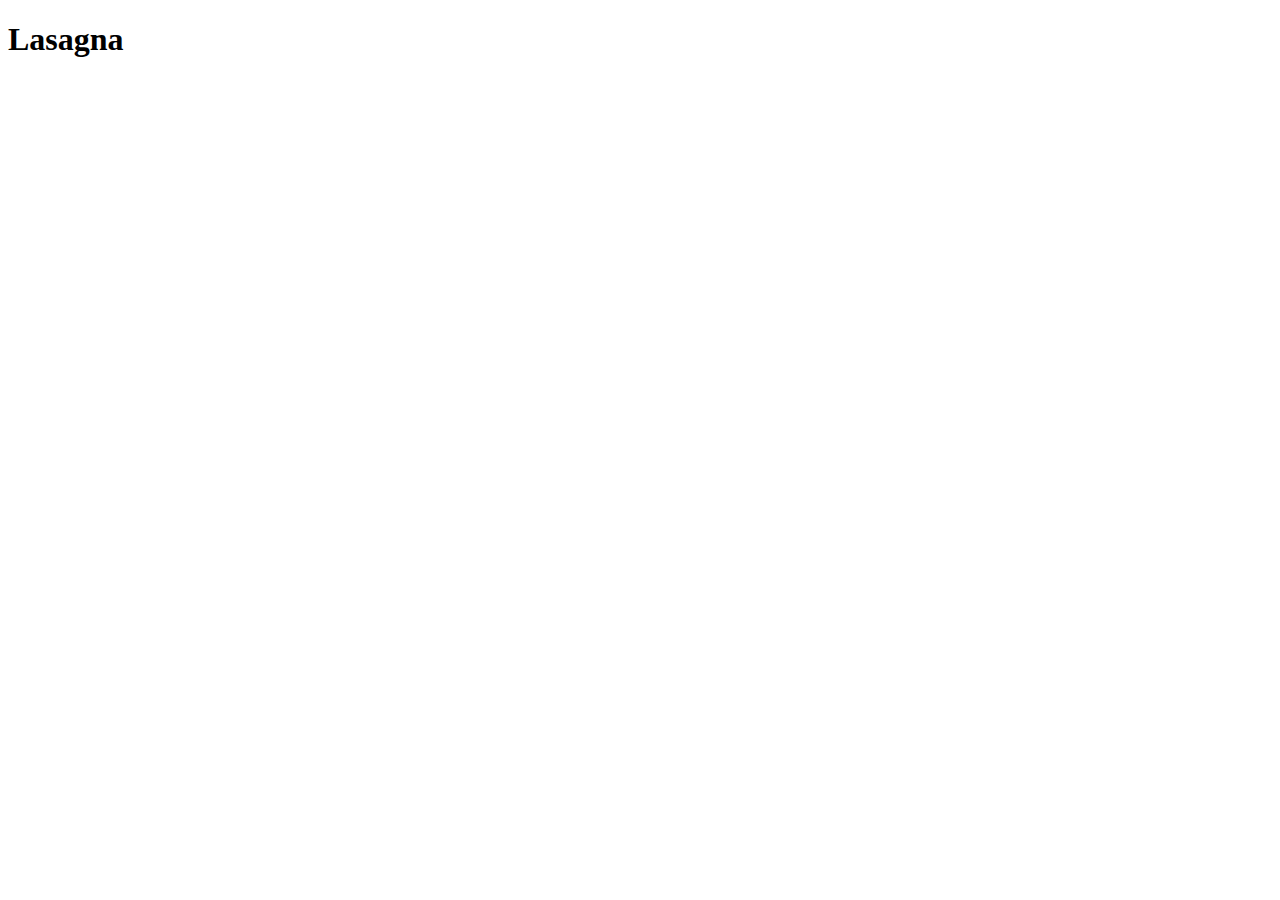
==== recipes/lasagna.html @ bcfae7e9 "recipes" ====
<!DOCTYPE html>
<html lang="en">
<head>
    <meta charset="UTF-8">
    <meta name="viewport" content="width=device-width, initial-scale=1.0">
    <title>Document</title>
</head>
<body>
    <h1>Lasagna</h1>
</body>
</html>
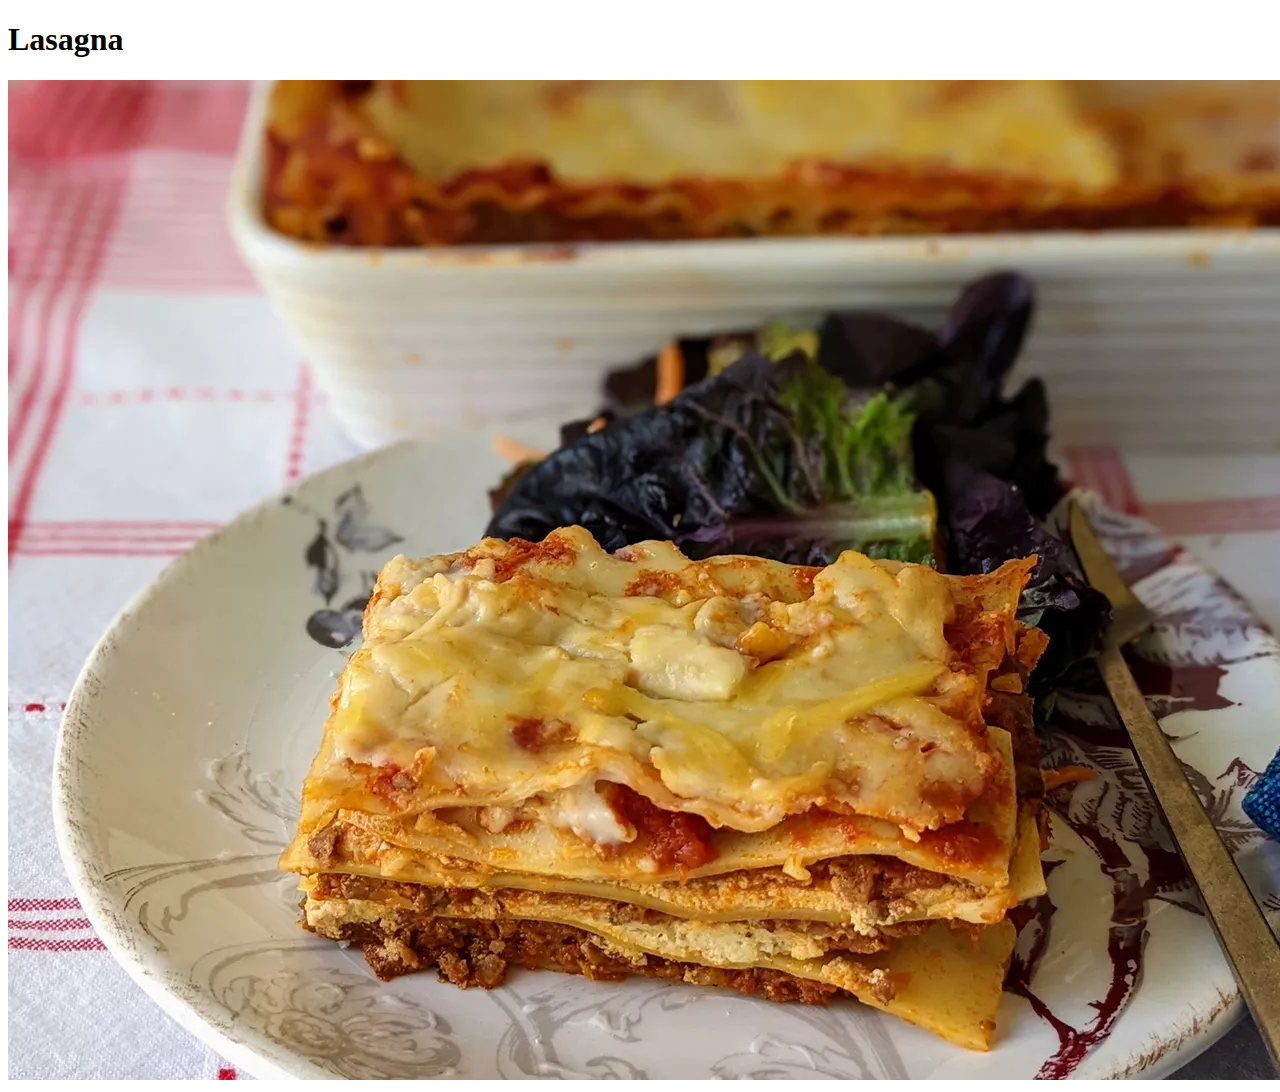
==== commit d66a0adb: "Added a alt attribute for lasagna" ====
--- a/recipes/lasagna.html
+++ b/recipes/lasagna.html
@@ -7,5 +7,7 @@
 </head>
 <body>
     <h1>Lasagna</h1>
+
+    <img src="../images/lasagna.webp" alt="A homemade Lasagna">
 </body>
 </html>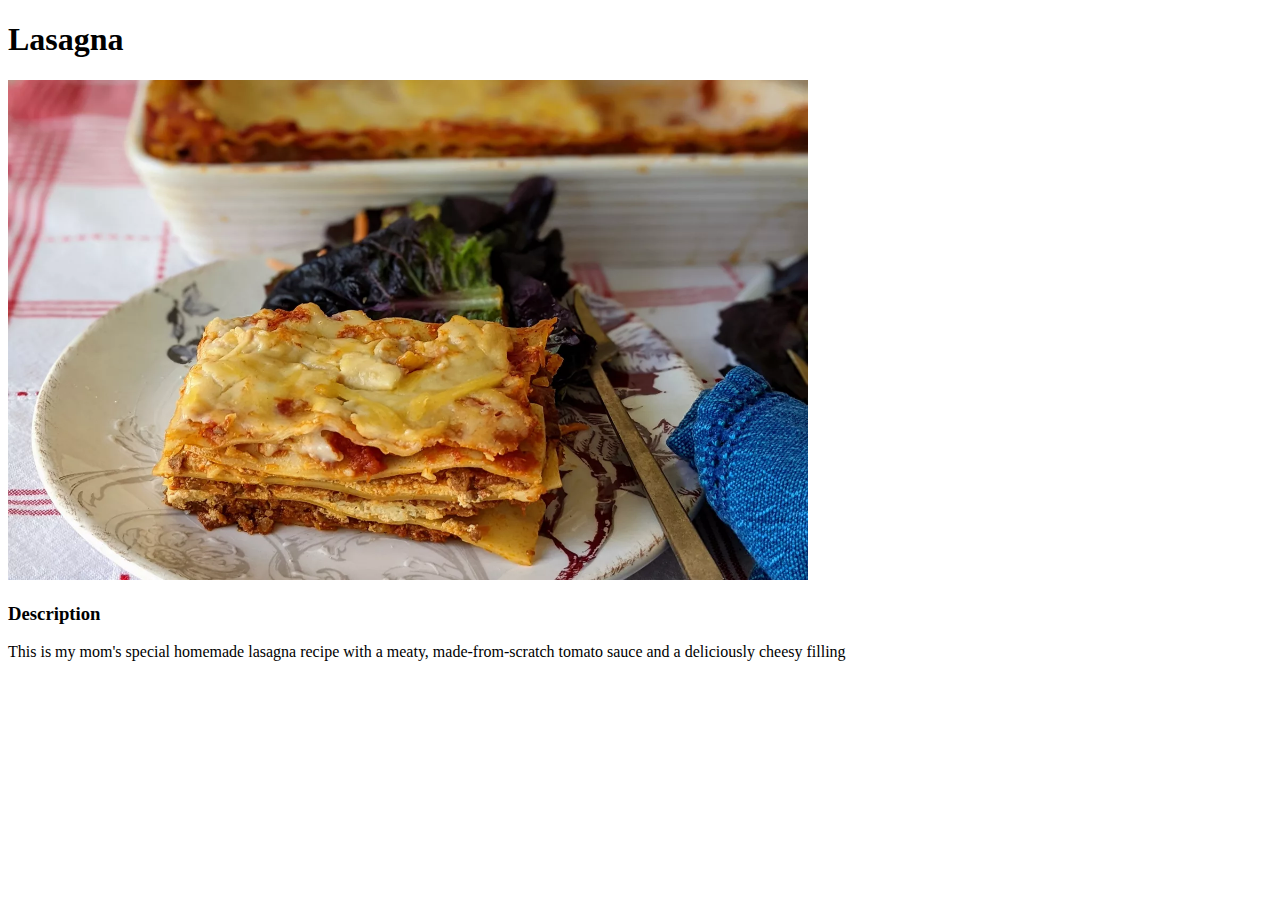
==== commit 8bdc2e67: "Lasagna picture with Description" ====
--- a/recipes/lasagna.html
+++ b/recipes/lasagna.html
@@ -3,11 +3,15 @@
 <head>
     <meta charset="UTF-8">
     <meta name="viewport" content="width=device-width, initial-scale=1.0">
-    <title>Document</title>
+    <title>Lasgna recipe</title>
 </head>
 <body>
     <h1>Lasagna</h1>
 
-    <img src="../images/lasagna.webp" alt="A homemade Lasagna">
+    <img src="../images/lasagna.webp" alt="A homemade Lasagna" width="800px" height="500px">
+    <h3>Description</h3>
+    <p>This is my mom's special homemade lasagna recipe with a meaty, 
+       made-from-scratch tomato sauce and a deliciously cheesy filling
+    </p>
 </body>
 </html>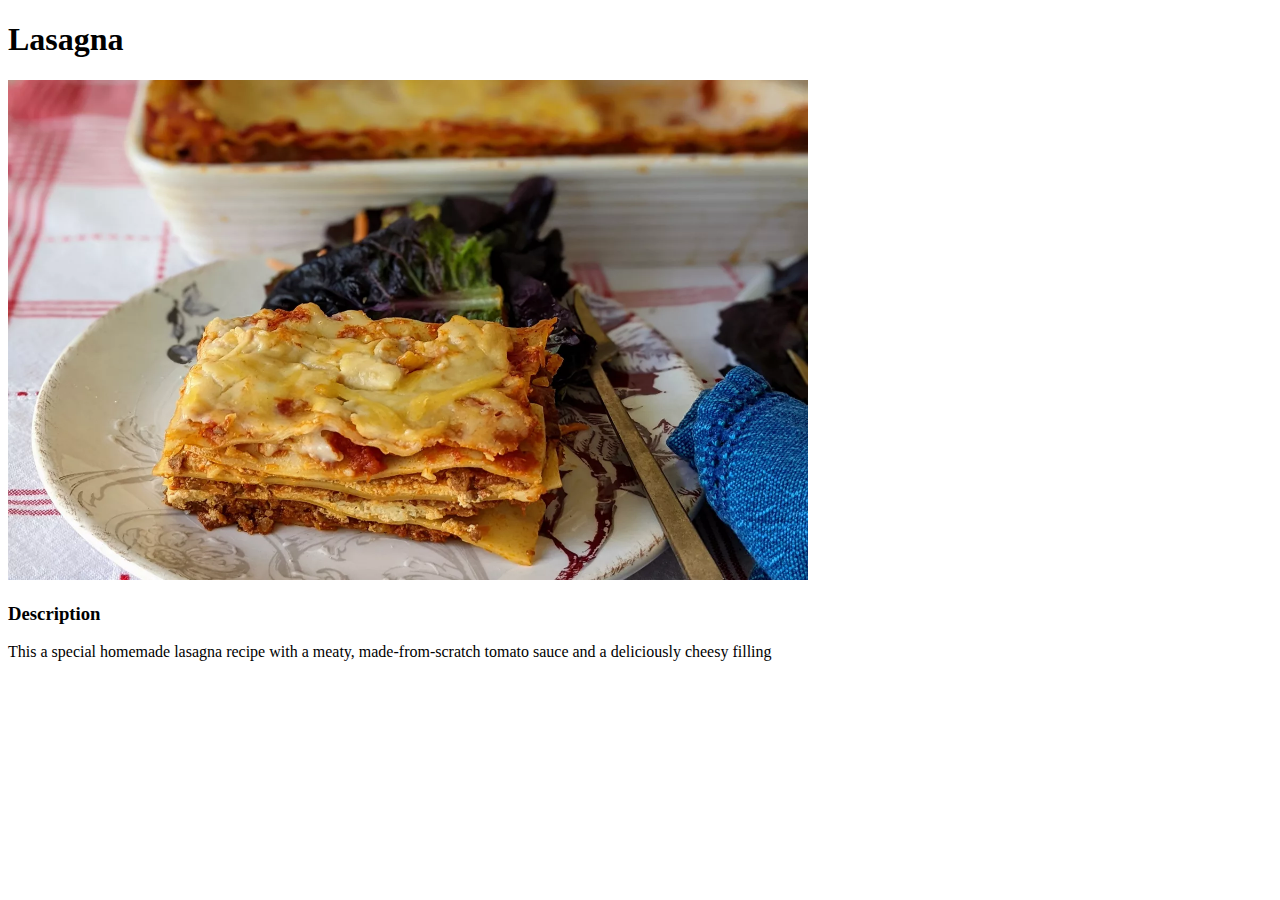
==== commit 4a530f1f: "fixed typo" ====
--- a/recipes/lasagna.html
+++ b/recipes/lasagna.html
@@ -10,7 +10,7 @@
 
     <img src="../images/lasagna.webp" alt="A homemade Lasagna" width="800px" height="500px">
     <h3>Description</h3>
-    <p>This is my mom's special homemade lasagna recipe with a meaty, 
+    <p>This a special homemade lasagna recipe with a meaty, 
        made-from-scratch tomato sauce and a deliciously cheesy filling
     </p>
 </body>
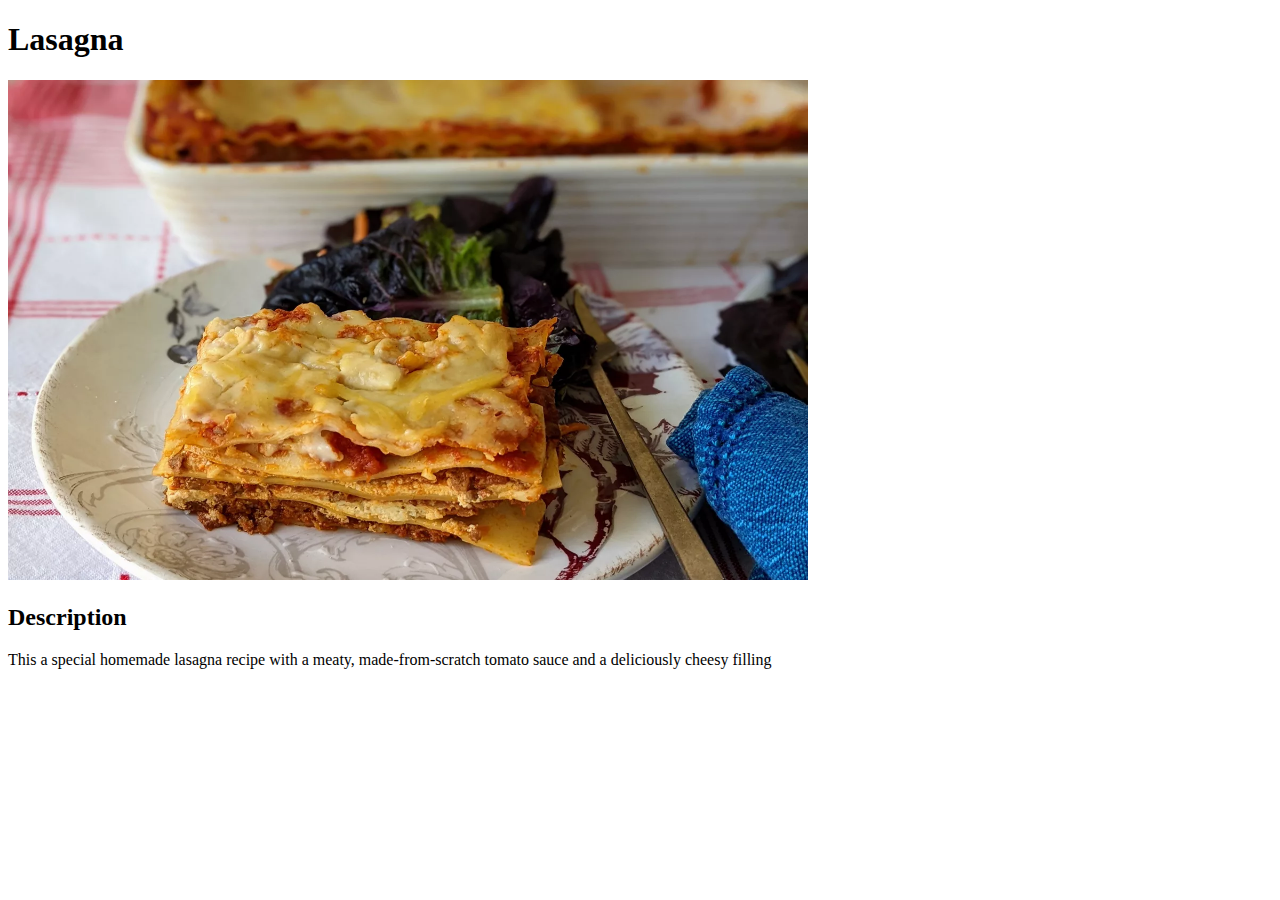
==== commit b80cd55e: "Minor typo" ====
--- a/recipes/lasagna.html
+++ b/recipes/lasagna.html
@@ -9,7 +9,7 @@
     <h1>Lasagna</h1>
 
     <img src="../images/lasagna.webp" alt="A homemade Lasagna" width="800px" height="500px">
-    <h3>Description</h3>
+    <h2>Description</h2>
     <p>This a special homemade lasagna recipe with a meaty, 
        made-from-scratch tomato sauce and a deliciously cheesy filling
     </p>
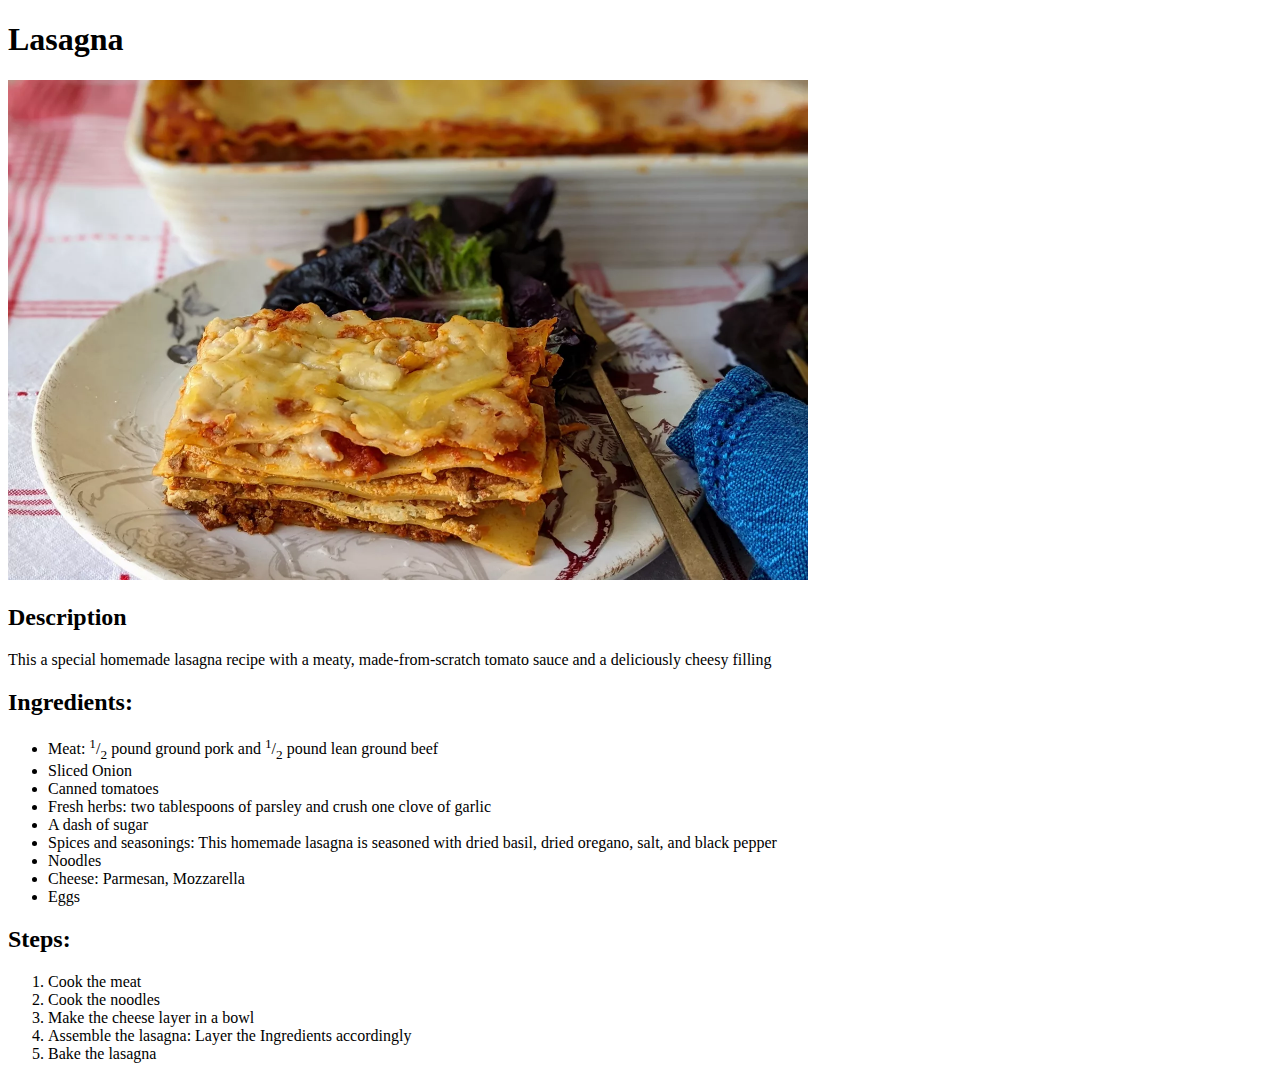
==== commit b2d0c25d: "updated" ====
--- a/recipes/lasagna.html
+++ b/recipes/lasagna.html
@@ -13,5 +13,27 @@
     <p>This a special homemade lasagna recipe with a meaty, 
        made-from-scratch tomato sauce and a deliciously cheesy filling
     </p>
+
+    <h2>Ingredients:</h2>
+    <ul>
+        <li>Meat: <sup>1</sup>/<sub>2</sub> pound ground pork and <sup>1</sup>/<sub>2</sub> pound lean ground beef</li>
+        <li>Sliced Onion</li>
+        <li>Canned tomatoes</li>
+        <li>Fresh herbs: two tablespoons of parsley and crush one clove of garlic</li>
+        <li>A dash of sugar</li>
+        <li>Spices and seasonings: This homemade lasagna is seasoned with dried basil, dried oregano, salt, and black pepper</li>
+        <li>Noodles</li>
+        <li>Cheese: Parmesan, Mozzarella</li>
+        <li>Eggs</li>
+    </ul>
+
+    <h2>Steps:</h2>
+    <ol>
+        <li>Cook the meat</li>
+        <li>Cook the noodles</li>
+        <li>Make the cheese layer in a bowl</li>
+        <li>Assemble the lasagna: Layer the Ingredients accordingly</li>
+        <li>Bake the lasagna</li>
+    </ol>
 </body>
 </html>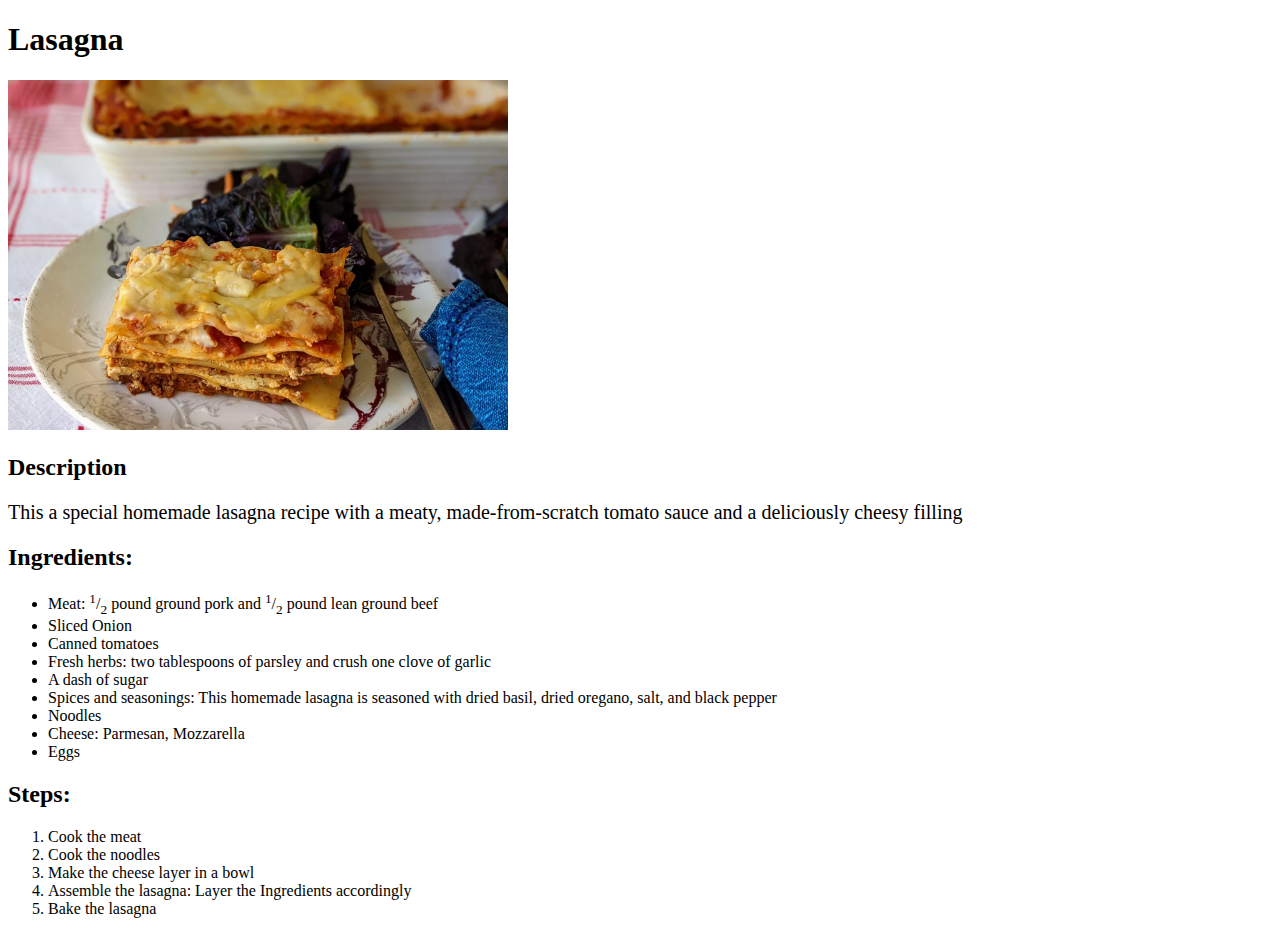
==== commit 8e6f2adc: "done" ====
--- a/recipes/lasagna.html
+++ b/recipes/lasagna.html
@@ -4,13 +4,17 @@
     <meta charset="UTF-8">
     <meta name="viewport" content="width=device-width, initial-scale=1.0">
     <title>Lasgna recipe</title>
+    <link rel="stylesheet" href="../lasagna.css">
 </head>
 <body>
     <h1>Lasagna</h1>
 
-    <img src="../images/lasagna.webp" alt="A homemade Lasagna" width="800px" height="500px">
-    <h2>Description</h2>
-    <p>This a special homemade lasagna recipe with a meaty, 
+    <div class="container">
+        <img src="../images/lasagna.webp" alt="A homemade Lasagna" width="500px" height="350x" class="image">
+    </div>
+    <div class="container2">
+        <h2>Description</h2>
+    <p style="font-size: 20px;">This a special homemade lasagna recipe with a meaty, 
        made-from-scratch tomato sauce and a deliciously cheesy filling
     </p>
 
@@ -35,5 +39,6 @@
         <li>Assemble the lasagna: Layer the Ingredients accordingly</li>
         <li>Bake the lasagna</li>
     </ol>
+    </div>
 </body>
 </html>